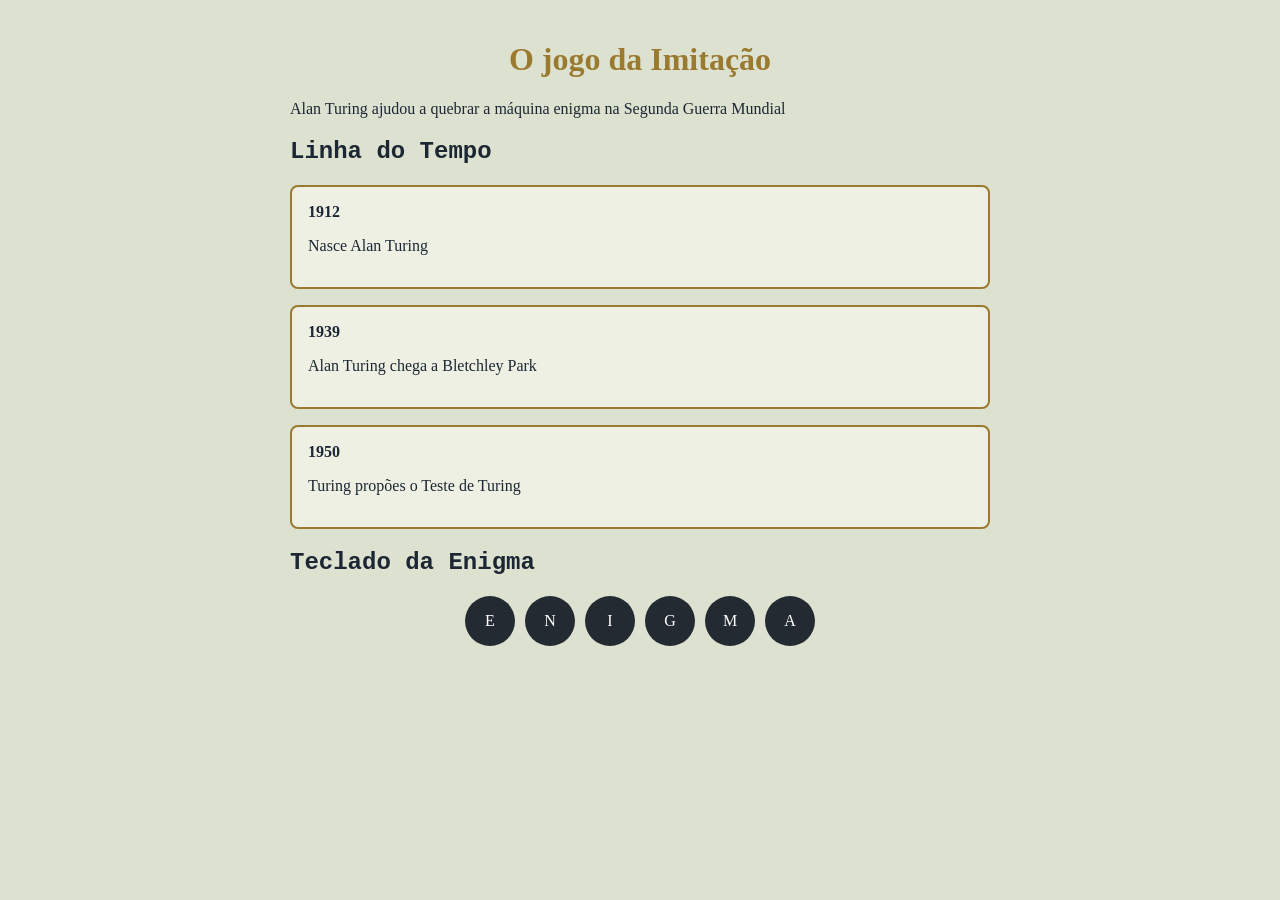
==== index.html @ 49588cb1 "confirmar" ====
<!DOCTYPE html>
<html lang="en">
<head>
    <meta charset="UTF-8">
    <meta name="viewport" content="width=device-width, initial-scale=1.0">
    <link rel="stylesheet" href="style.css">
    <title>Jogo da Imitação</title>
</head>
<body>
    <h1>O jogo da Imitação</h1>
    <p>Alan Turing ajudou a quebrar a máquina enigma na Segunda Guerra Mundial</p>
    <h2>Linha do Tempo</h2>
    <div class="cartao"><strong>1912</strong><p>Nasce Alan Turing</p></div>
    <div class="cartao"><strong>1939</strong><p>Alan Turing chega a Bletchley Park</p></div>
    <div class="cartao"><strong>1950</strong><p>Turing propões o Teste de Turing</p></div>

    <h2>Teclado da Enigma</h2>
    <div class="teclado">
        <span class="tecla">E</span>
        <span class="tecla">N</span>
        <span class="tecla">I</span>
        <span class="tecla">G</span>
        <span class="tecla">M</span>
        <span class="tecla">A</span>
    </div>
</body>
</html>
---- style.css ----
body {
    background-color: #dde2d0;
    color: #1c2733;
    font-family: Georgia, 'Times New Roman', Times, serif;
    max-width: 700px;
    margin: 0 auto;
    padding: 20px;
}

h1 {
    color: #9a7a2e;
    text-align: center;
}

h2 {
    font-family: 'Courier New', Courier, monospace;
}

.cartao {
    background-color: #eef0e4;
    border: 2px solid #9a7a2e;
    border-radius: 8px;
    padding: 16px;
    margin-bottom: 16px;
    transition: background-color 0.3s;
}

.cartao:hover {
    background-color: #ffc94d;
}

.teclado {
    display: flex;
    gap: 10px;
    justify-content: center;
}

.tecla {
    width: 50px;
    height: 50px;
    background-color: #232a31;
    color: #fff;
    border-radius: 50%;
    text-align: center;
    line-height: 50px;
    transition: background-color 0.2s;
}

.tecla:hover {
    background-color: #ffc94d;
}
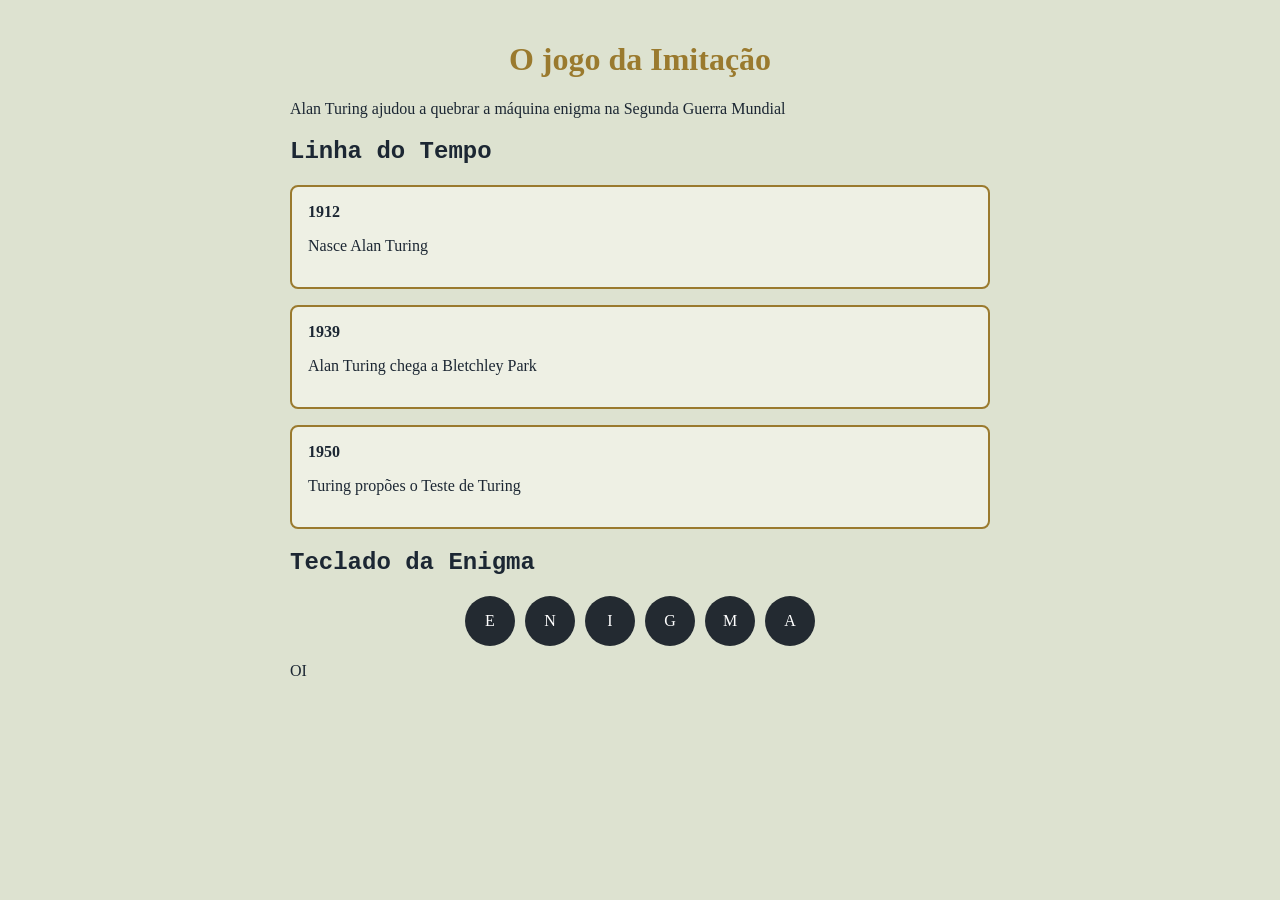
==== commit 332d6a5a: "jogo" ====
--- a/index.html
+++ b/index.html
@@ -23,5 +23,6 @@
         <span class="tecla">M</span>
         <span class="tecla">A</span>
     </div>
+    <p>OI</p>
 </body>
-</html>+</html>
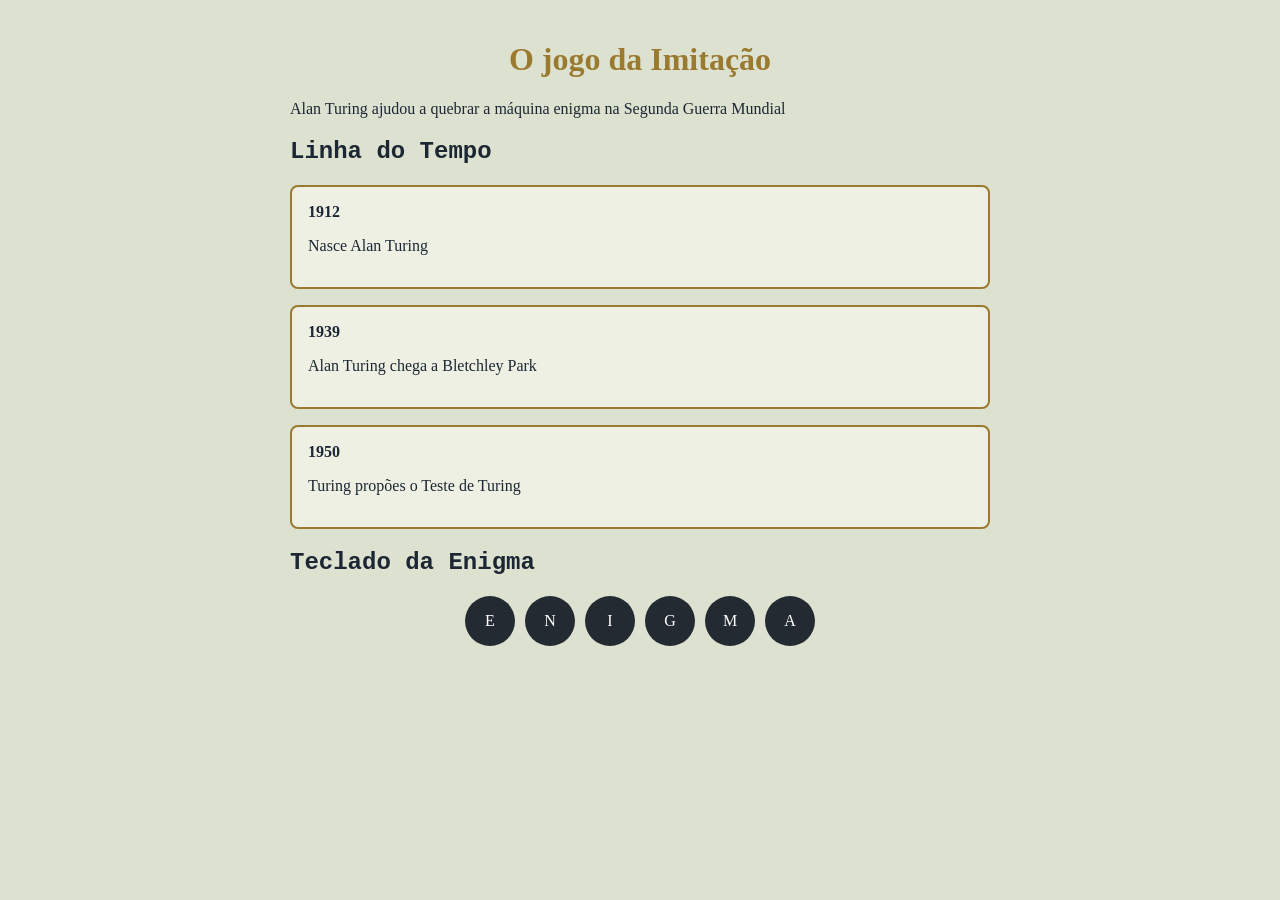
==== commit 459cc0e3: "jogo" ====
--- a/index.html
+++ b/index.html
@@ -23,6 +23,5 @@
         <span class="tecla">M</span>
         <span class="tecla">A</span>
     </div>
-    <p>OI</p>
 </body>
 </html>
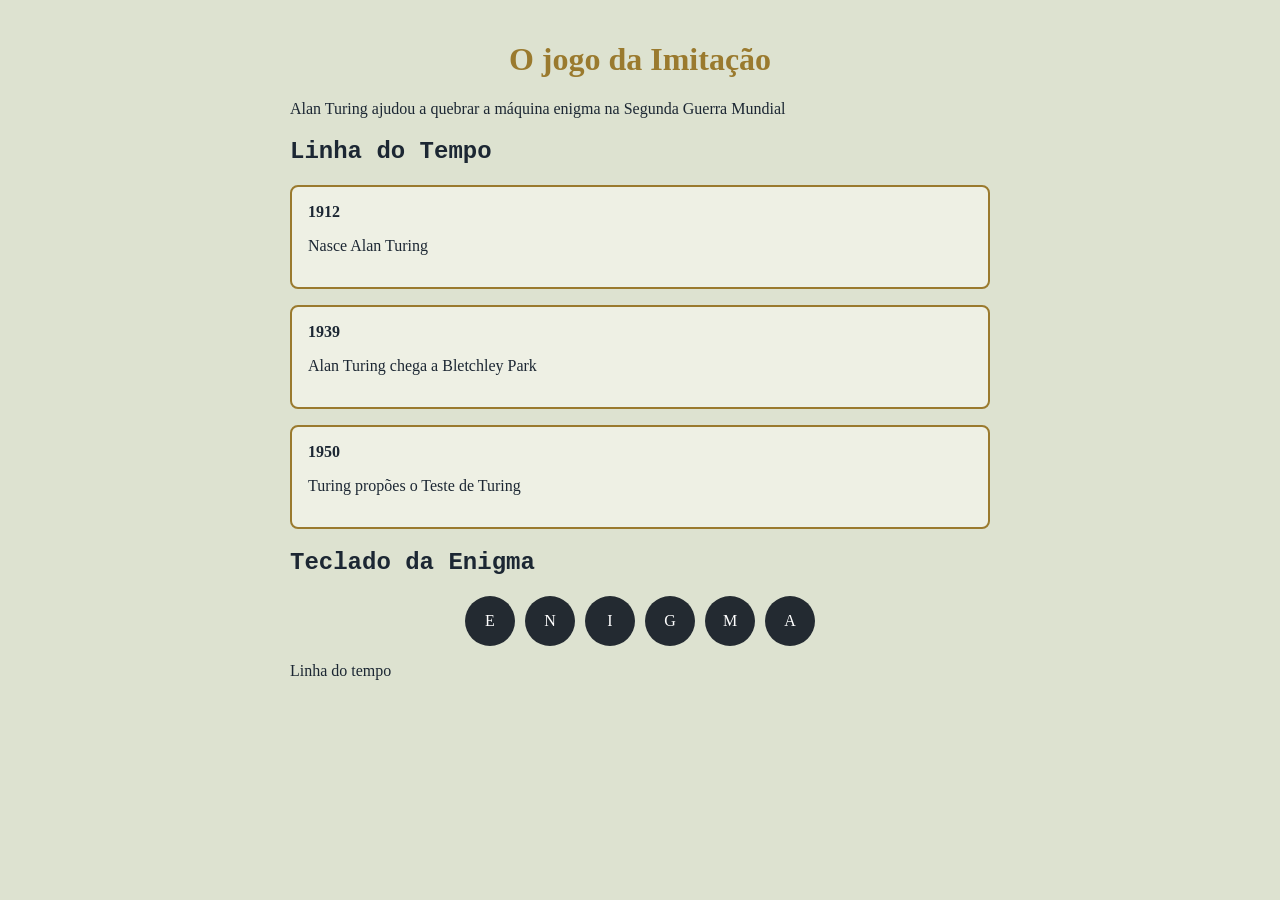
==== commit 194d1d2c: "jogo" ====
--- a/index.html
+++ b/index.html
@@ -23,5 +23,6 @@
         <span class="tecla">M</span>
         <span class="tecla">A</span>
     </div>
+    <p>Linha do tempo</p>
 </body>
 </html>
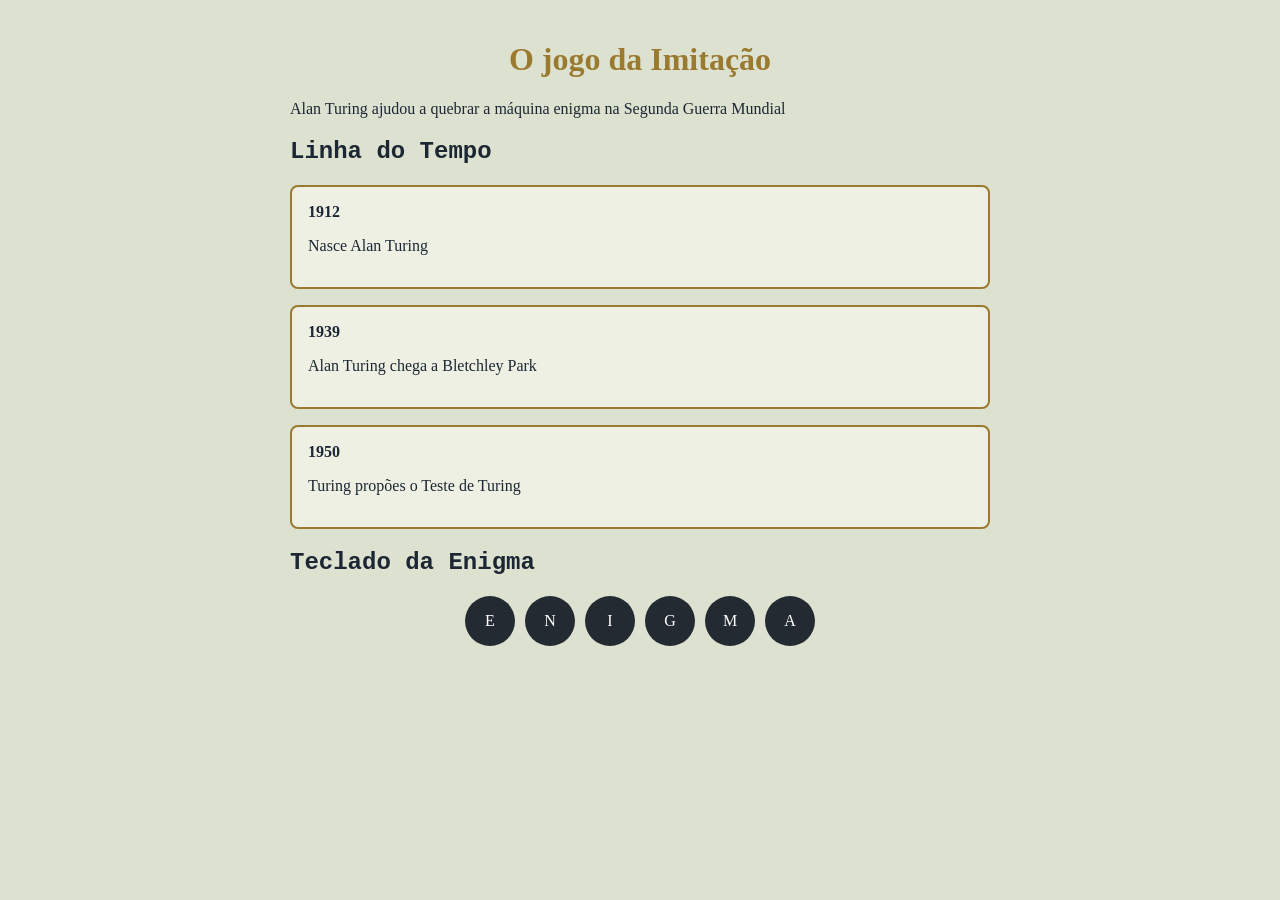
==== commit 09591b28: "jogo" ====
--- a/index.html
+++ b/index.html
@@ -23,6 +23,5 @@
         <span class="tecla">M</span>
         <span class="tecla">A</span>
     </div>
-    <p>Linha do tempo</p>
 </body>
 </html>
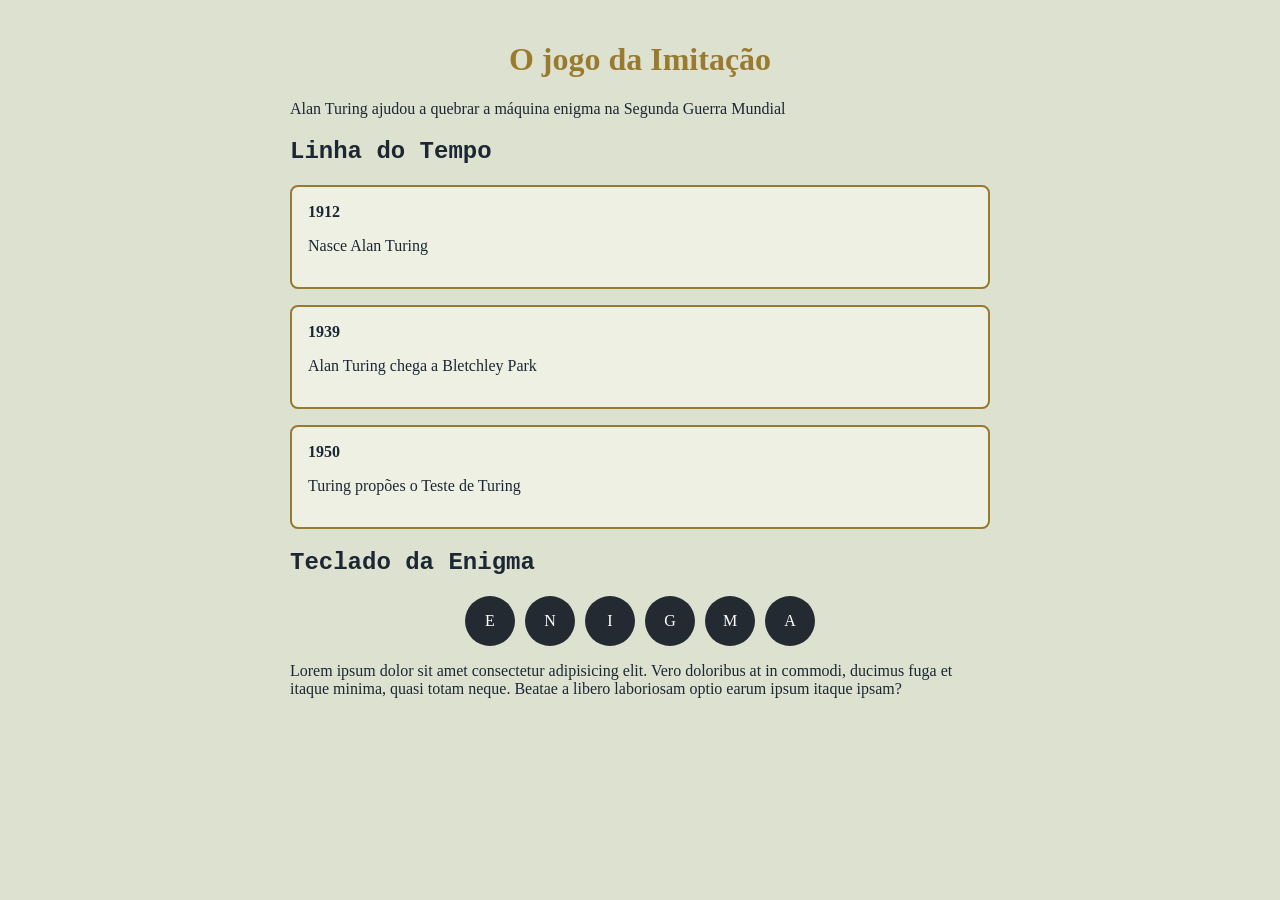
==== commit 7dfce795: "Primeiro commit" ====
--- a/index.html
+++ b/index.html
@@ -23,5 +23,6 @@
         <span class="tecla">M</span>
         <span class="tecla">A</span>
     </div>
+    <p>Lorem ipsum dolor sit amet consectetur adipisicing elit. Vero doloribus at in commodi, ducimus fuga et itaque minima, quasi totam neque. Beatae a libero laboriosam optio earum ipsum itaque ipsam?</p>
 </body>
 </html>
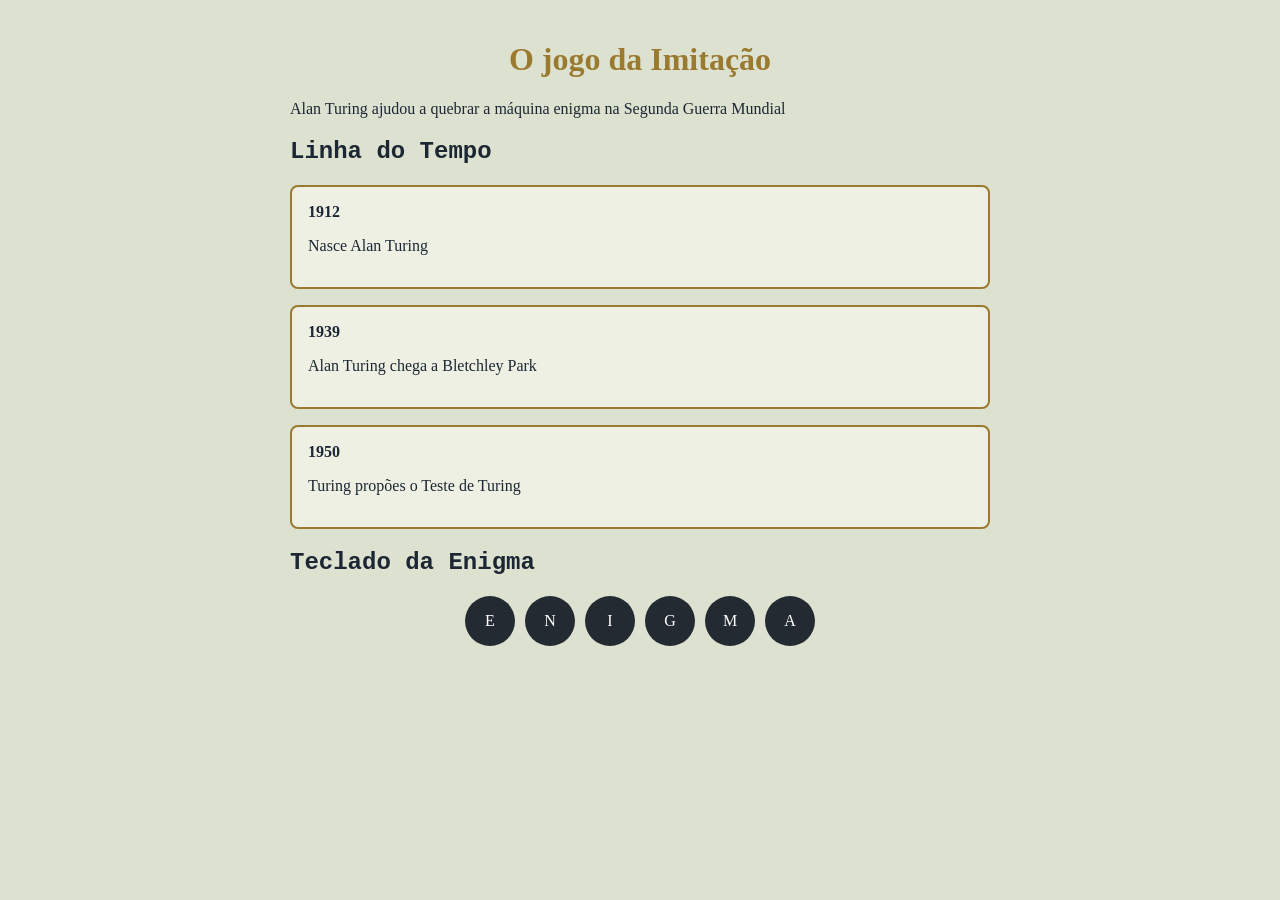
==== commit a4b7546a: "Fix HTML formatting and structure" ====
--- a/index.html
+++ b/index.html
@@ -23,6 +23,5 @@
         <span class="tecla">M</span>
         <span class="tecla">A</span>
     </div>
-    <p>Lorem ipsum dolor sit amet consectetur adipisicing elit. Vero doloribus at in commodi, ducimus fuga et itaque minima, quasi totam neque. Beatae a libero laboriosam optio earum ipsum itaque ipsam?</p>
 </body>
 </html>
